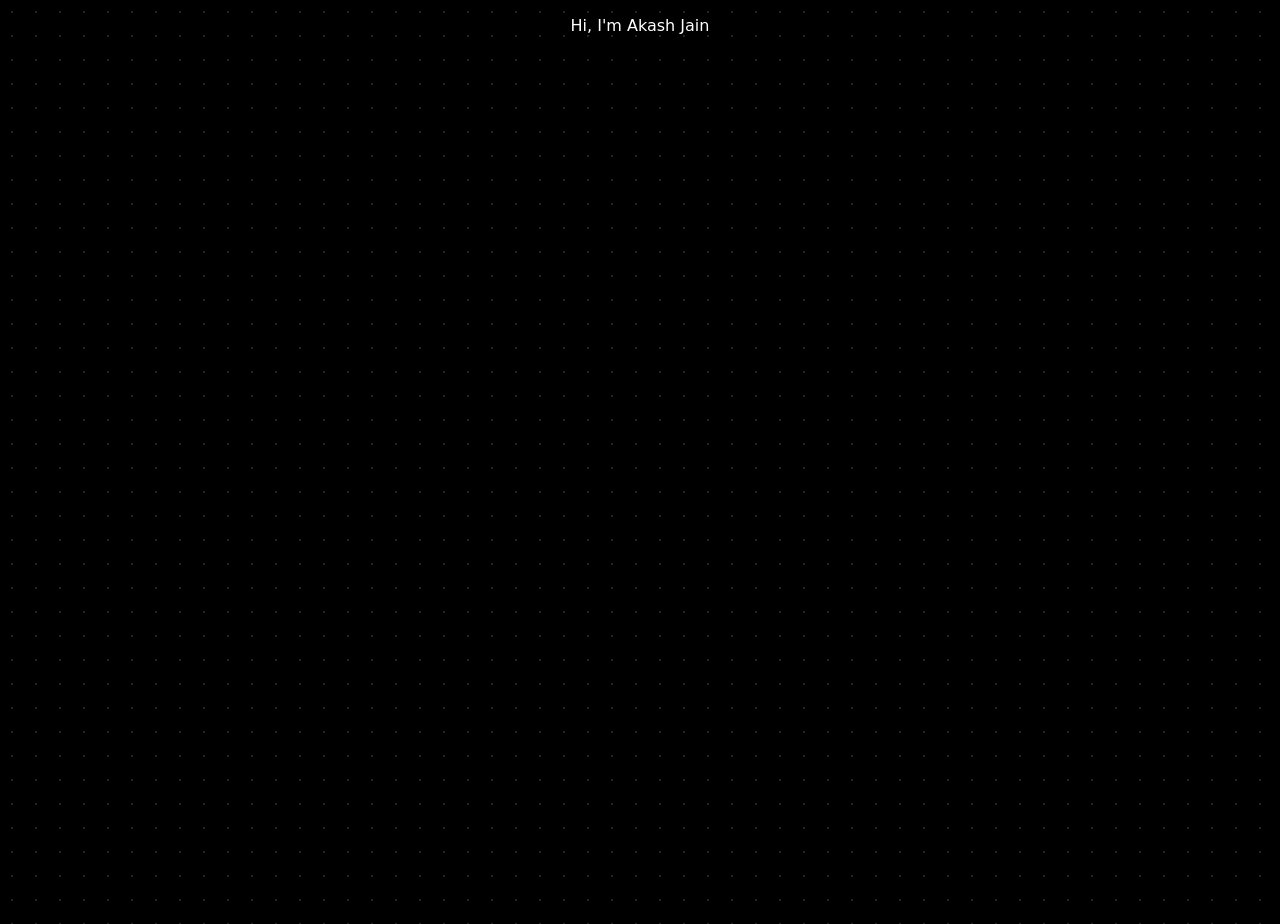
==== index.html @ e0bdb2ea "added aesthetics" ====
<!DOCTYPE html>
<html>
    <head>
        <meta charset = 'utf-8'>
        <title>Akash Jain</title>
        <link rel="stylesheet" href="styles.css" />
    </head>
    <body>
        <p>Hi, I'm Akash Jain</p>
    </body>
</html>
---- styles.css ----
img {
    width: 300px;
    height: 300px;
}
body{
    text-align: center;
    color: white;
    font-family: system-ui, -apple-system, BlinkMacSystemFont,
"Segoe UI", Roboto, sans-serif;
    min-height: 100vh;
    background-color: #000000;
    background-image: radial-gradient(
        rgba(255, 255, 255, 0.14) 1px,
        transparent 1px
    );
    background-size: 24px 24px;
}
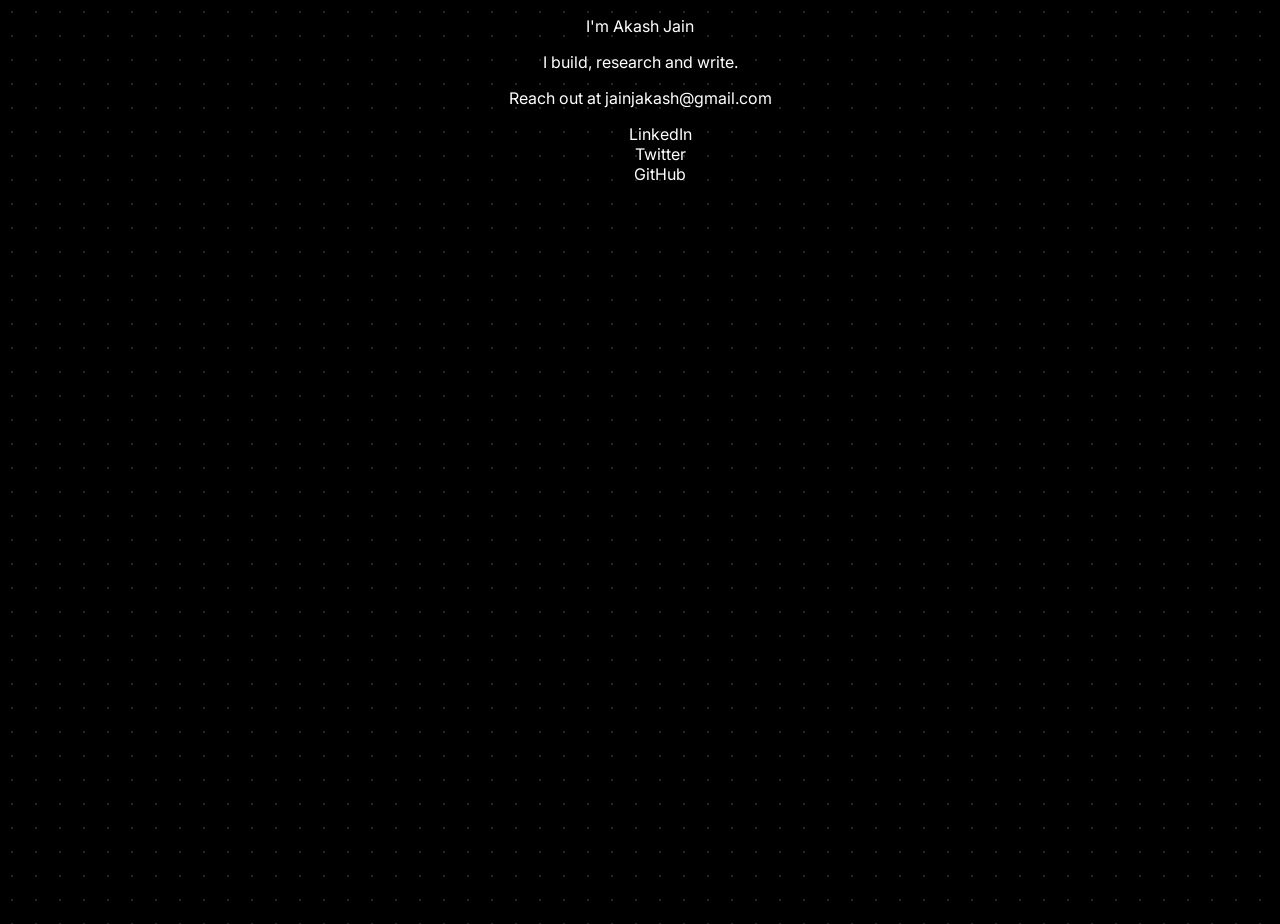
==== commit 9d3dd980: "basic changes" ====
--- a/index.html
+++ b/index.html
@@ -3,10 +3,20 @@
     <head>
         <meta charset = 'utf-8'>
         <title>Akash Jain</title>
+        <link rel="preconnect" href="https://fonts.googleapis.com"> <!--preconnect to get the CSS File-->
+        <link rel="preconnect" href="https://fonts.gstatic.com" crossorigin> <!--preconnect to download the actual .woff2 font file-->
+        <link href="https://fonts.googleapis.com/css2?family=Inter:wght@400;700&display=swap" rel="stylesheet">
         <link rel="stylesheet" href="styles.css" />
     </head>
     <body>
-        <p>Hi, I'm Akash Jain</p>
+        <p>I'm Akash Jain</p>
+        <p>I build, research and write.</p>
+        <p>Reach out at <a href = "mailto:jainjakash@gmail.com" style = "text-decoration: none; color: inherit;">jainjakash@gmail.com</a></p>
+        <ul style="list-style: none">
+            <li>LinkedIn</li>
+            <li>Twitter</li>
+            <li>GitHub</li>
+        </ul>
     </body>
 </html>
 
--- a/styles.css
+++ b/styles.css
@@ -5,7 +5,7 @@
 body{
     text-align: center;
     color: white;
-    font-family: system-ui, -apple-system, BlinkMacSystemFont,
+    font-family: "Inter", -apple-system, BlinkMacSystemFont,
 "Segoe UI", Roboto, sans-serif;
     min-height: 100vh;
     background-color: #000000;
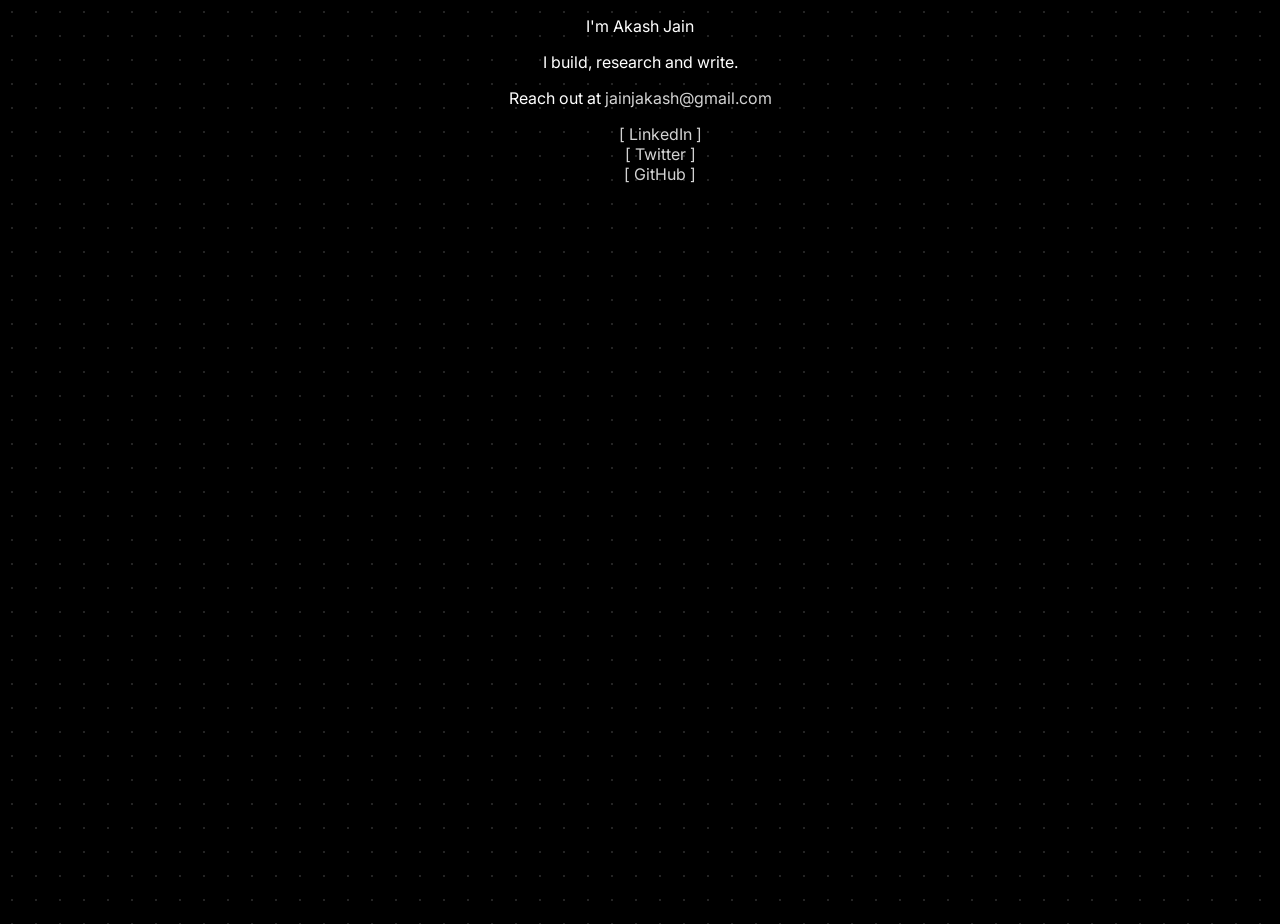
==== commit 1bb3794e: "classes for outreach" ====
--- a/index.html
+++ b/index.html
@@ -11,11 +11,11 @@
     <body>
         <p>I'm Akash Jain</p>
         <p>I build, research and write.</p>
-        <p>Reach out at <a href = "mailto:jainjakash@gmail.com" style = "text-decoration: none; color: inherit;">jainjakash@gmail.com</a></p>
+        <p>Reach out at <a href = "mailto:jainjakash@gmail.com" class = 'outreach'>jainjakash@gmail.com</a></p>
         <ul style="list-style: none">
-            <li>LinkedIn</li>
-            <li>Twitter</li>
-            <li>GitHub</li>
+            <li><a href = "https://www.linkedin.com/in/jainjakash/" class = 'outreach'>[ LinkedIn ]</a></li>
+            <li><a href = "https://x.com/ajain638/" class = 'outreach'>[ Twitter ]</a></li>
+            <li><a href = "https://github.com/jainjakash" class = 'outreach'>[ GitHub ]</a></li>
         </ul>
     </body>
 </html>
--- a/styles.css
+++ b/styles.css
@@ -15,4 +15,13 @@
     );
     background-size: 24px 24px;
 }
+
+.outreach {
+    color: lightgray;
+    text-decoration: none;
+}
+
+.outreach:hover {
+    color: white;
+}
     
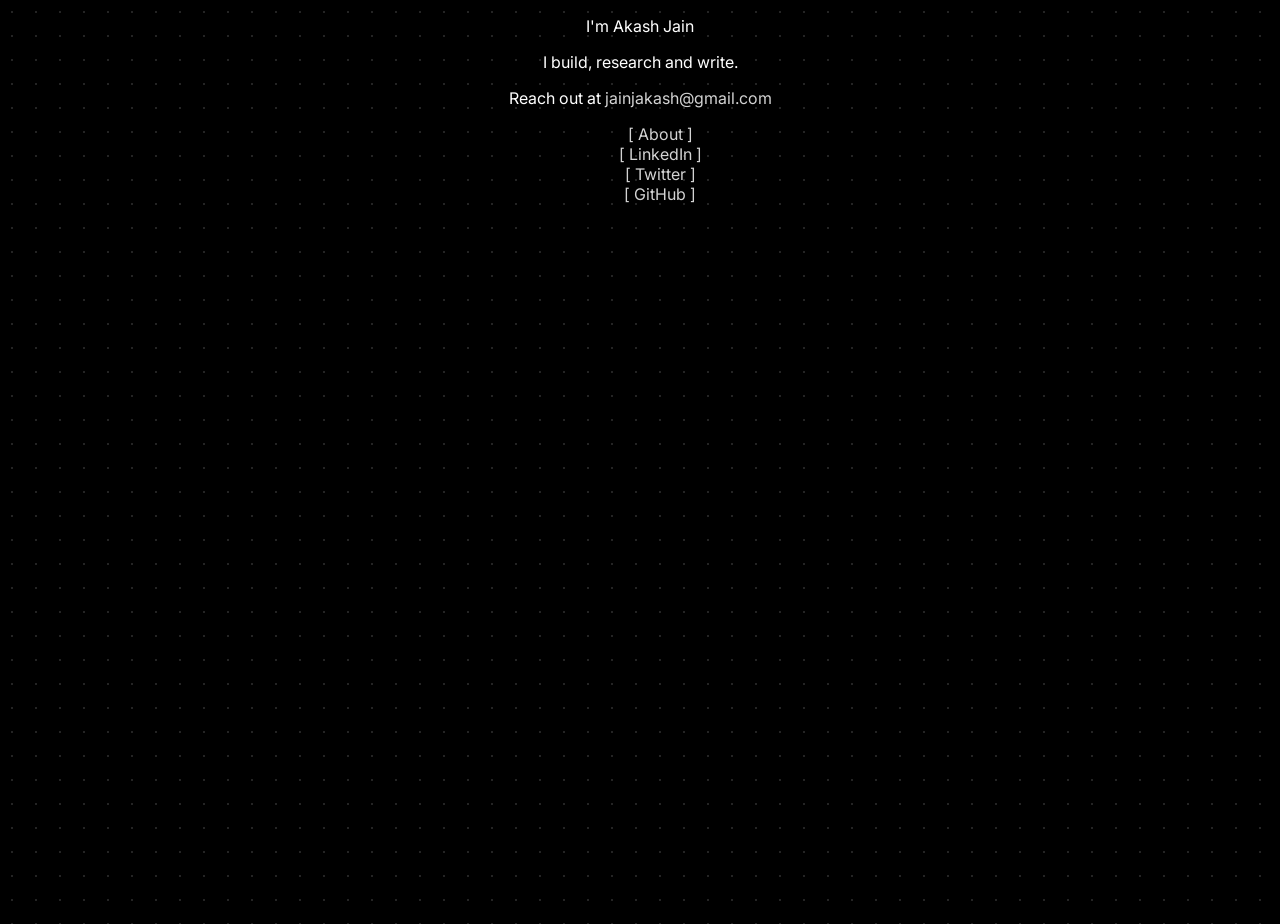
==== commit 058deae8: "added about page" ====
--- a/index.html
+++ b/index.html
@@ -13,6 +13,7 @@
         <p>I build, research and write.</p>
         <p>Reach out at <a href = "mailto:jainjakash@gmail.com" class = 'outreach'>jainjakash@gmail.com</a></p>
         <ul style="list-style: none">
+            <li><a href = "about.html" class = 'outreach'>[ About ]</a></li>
             <li><a href = "https://www.linkedin.com/in/jainjakash/" class = 'outreach'>[ LinkedIn ]</a></li>
             <li><a href = "https://x.com/ajain638/" class = 'outreach'>[ Twitter ]</a></li>
             <li><a href = "https://github.com/jainjakash" class = 'outreach'>[ GitHub ]</a></li>
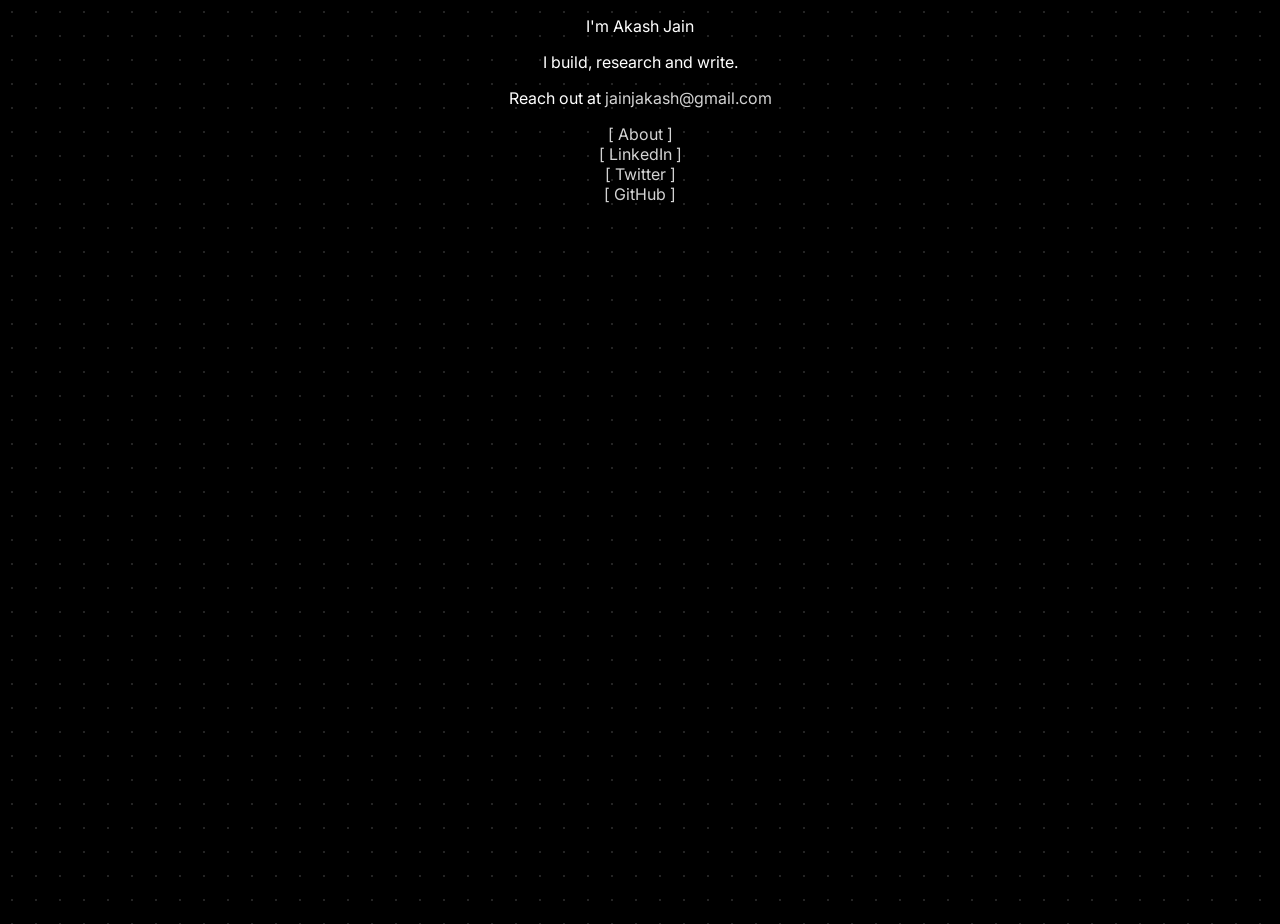
==== commit 2ddc26b4: "fixed spacing" ====
--- a/index.html
+++ b/index.html
@@ -12,8 +12,8 @@
         <p>I'm Akash Jain</p>
         <p>I build, research and write.</p>
         <p>Reach out at <a href = "mailto:jainjakash@gmail.com" class = 'outreach'>jainjakash@gmail.com</a></p>
-        <ul style="list-style: none">
-            <li><a href = "about.html" class = 'outreach'>[ About ]</a></li>
+        <ul>
+            <li><a href = "about/" class = 'outreach'>[ About ]</a></li>
             <li><a href = "https://www.linkedin.com/in/jainjakash/" class = 'outreach'>[ LinkedIn ]</a></li>
             <li><a href = "https://x.com/ajain638/" class = 'outreach'>[ Twitter ]</a></li>
             <li><a href = "https://github.com/jainjakash" class = 'outreach'>[ GitHub ]</a></li>
--- a/styles.css
+++ b/styles.css
@@ -1,7 +1,3 @@
-img {
-    width: 300px;
-    height: 300px;
-}
 body{
     text-align: center;
     color: white;
@@ -24,4 +20,10 @@
 .outreach:hover {
     color: white;
 }
+
+ul {
+    list-style: none;
+    padding: 0;
+    margin: 0;
+}
     
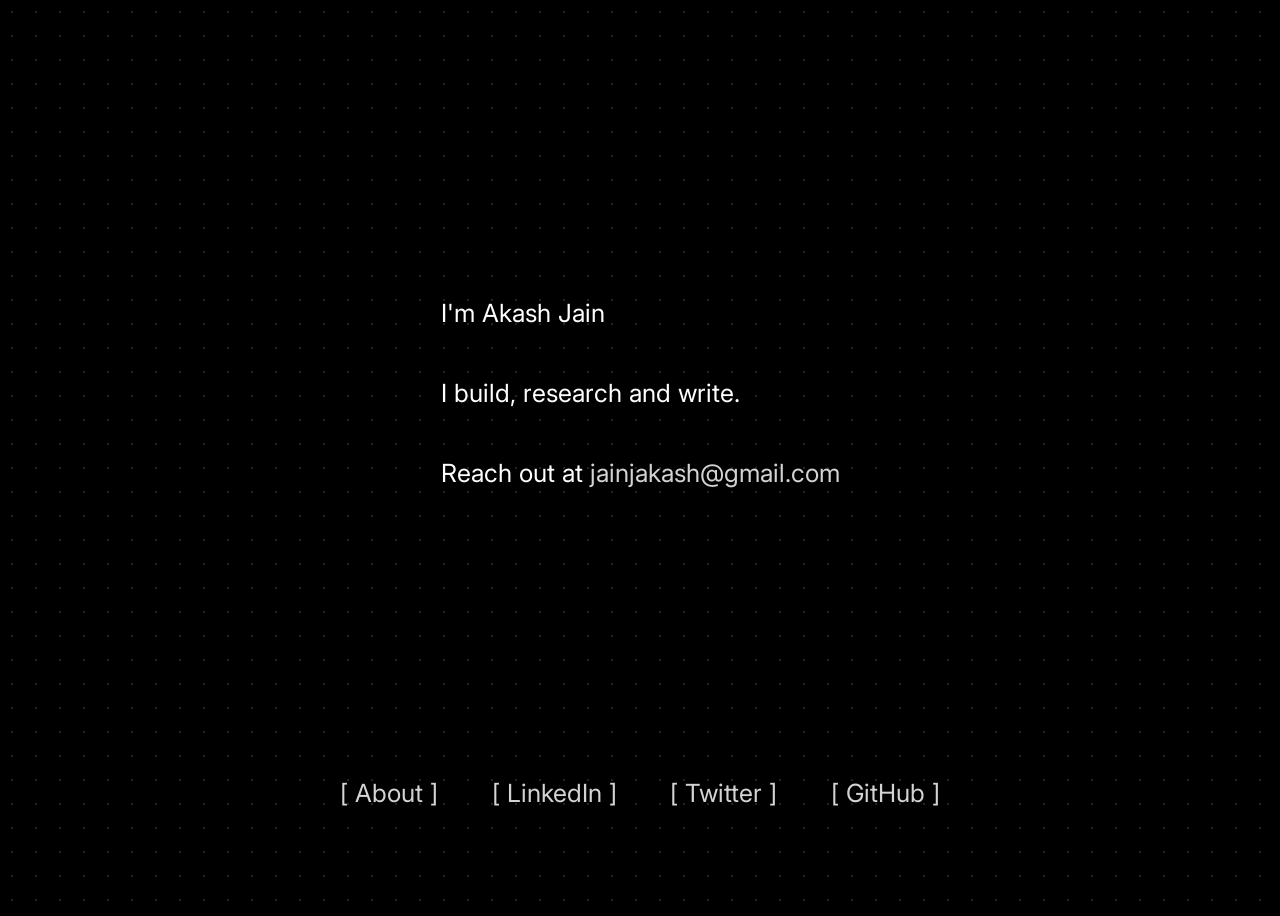
==== commit ac858577: "first stab at polished front page" ====
--- a/index.html
+++ b/index.html
@@ -9,15 +9,19 @@
         <link rel="stylesheet" href="styles.css" />
     </head>
     <body>
-        <p>I'm Akash Jain</p>
-        <p>I build, research and write.</p>
-        <p>Reach out at <a href = "mailto:jainjakash@gmail.com" class = 'outreach'>jainjakash@gmail.com</a></p>
-        <ul>
-            <li><a href = "about/" class = 'outreach'>[ About ]</a></li>
-            <li><a href = "https://www.linkedin.com/in/jainjakash/" class = 'outreach'>[ LinkedIn ]</a></li>
-            <li><a href = "https://x.com/ajain638/" class = 'outreach'>[ Twitter ]</a></li>
-            <li><a href = "https://github.com/jainjakash" class = 'outreach'>[ GitHub ]</a></li>
-        </ul>
+        <div class = 'root'>
+            <div class = 'intro'>
+                <p>I'm Akash Jain</p>
+                <p>I build, research and write.</p>
+                <p>Reach out at <a href = "mailto:jainjakash@gmail.com" class = 'outreach'>jainjakash@gmail.com</a></p>
+            </div>
+            <ul class = 'links'>
+                <li><a href = "about/" class = 'outreach'>[ About ]</a></li>
+                <li><a href = "https://www.linkedin.com/in/jainjakash/" class = 'outreach'>[ LinkedIn ]</a></li>
+                <li><a href = "https://x.com/ajain638/" class = 'outreach'>[ Twitter ]</a></li>
+                <li><a href = "https://github.com/jainjakash" class = 'outreach'>[ GitHub ]</a></li>
+            </ul>
+        </div>
     </body>
 </html>
 
--- a/styles.css
+++ b/styles.css
@@ -1,8 +1,8 @@
 body{
-    text-align: center;
     color: white;
     font-family: "Inter", -apple-system, BlinkMacSystemFont,
 "Segoe UI", Roboto, sans-serif;
+    font-size: 25px;
     min-height: 100vh;
     background-color: #000000;
     background-image: radial-gradient(
@@ -10,6 +10,27 @@
         transparent 1px
     );
     background-size: 24px 24px;
+}
+
+.root {
+    display: flex;
+    flex-direction: column;
+    align-items: center;
+    min-height: 100vh;
+}
+
+.intro {
+    display: flex;
+    flex-direction: column;
+    justify-content: center;
+    flex: 1;
+} 
+
+.links {
+    display: flex;
+    margin-bottom: 100px;
+    min-width: 600px;
+    justify-content: space-between;
 }
 
 .outreach {
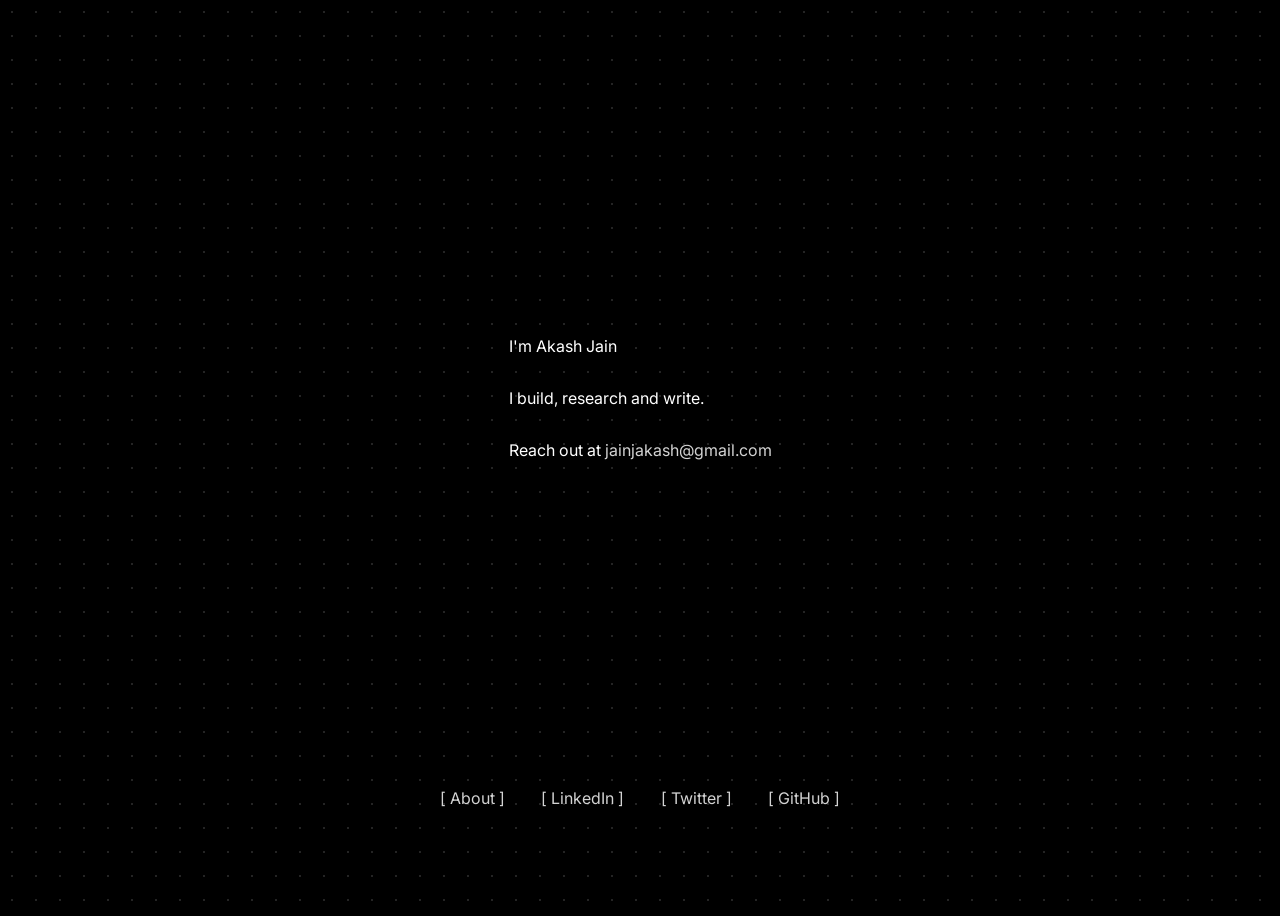
==== commit 4b40f8bc: "fixed mag errors" ====
--- a/index.html
+++ b/index.html
@@ -2,6 +2,7 @@
 <html>
     <head>
         <meta charset = 'utf-8'>
+        <meta name="viewport" content="width=device-width, initial-scale=1.0">
         <title>Akash Jain</title>
         <link rel="preconnect" href="https://fonts.googleapis.com"> <!--preconnect to get the CSS File-->
         <link rel="preconnect" href="https://fonts.gstatic.com" crossorigin> <!--preconnect to download the actual .woff2 font file-->
--- a/styles.css
+++ b/styles.css
@@ -2,7 +2,7 @@
     color: white;
     font-family: "Inter", -apple-system, BlinkMacSystemFont,
 "Segoe UI", Roboto, sans-serif;
-    font-size: 25px;
+    font-size: 16px;
     min-height: 100vh;
     background-color: #000000;
     background-image: radial-gradient(
@@ -12,25 +12,36 @@
     background-size: 24px 24px;
 }
 
-.root {
+.root, .about-root {
     display: flex;
     flex-direction: column;
     align-items: center;
     min-height: 100vh;
 }
 
-.intro {
+.intro, .descriptions {
     display: flex;
     flex-direction: column;
     justify-content: center;
+    max-width: 500px;
     flex: 1;
 } 
 
 .links {
     display: flex;
     margin-bottom: 100px;
-    min-width: 600px;
+    min-width: 400px;
     justify-content: space-between;
+}
+
+.back-to-home {
+    margin-bottom: 100px;
+}
+
+.past-experiences {
+    display: flex;
+    flex-direction: column;
+    gap: 10px;
 }
 
 .outreach {
@@ -47,4 +58,8 @@
     padding: 0;
     margin: 0;
 }
+
+.description-text {
+    color: gray
+}
     
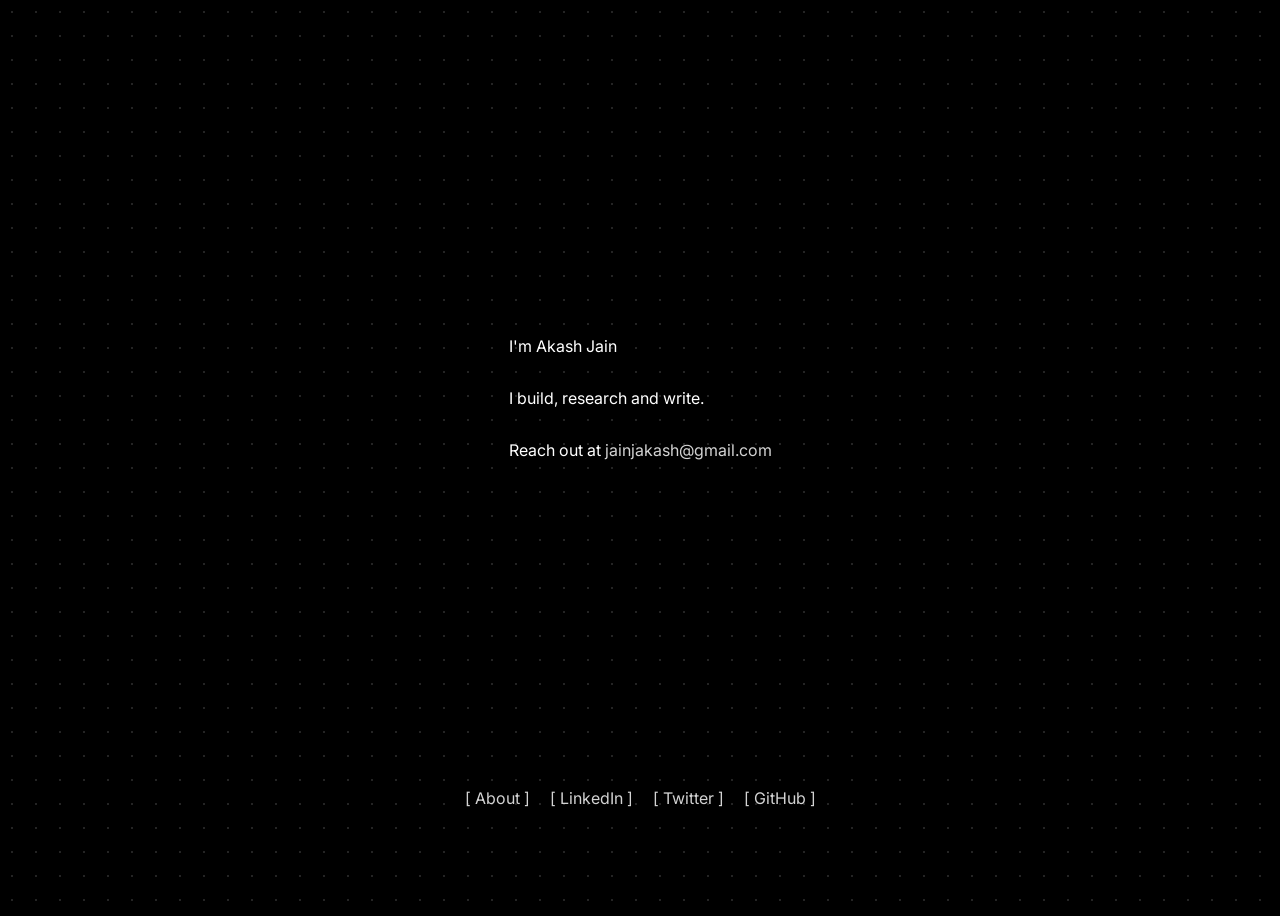
==== commit b284e88a: "twitter update" ====
--- a/index.html
+++ b/index.html
@@ -19,7 +19,7 @@
             <ul class = 'links'>
                 <li><a href = "about/" class = 'outreach'>[ About ]</a></li>
                 <li><a href = "https://www.linkedin.com/in/jainjakash/" class = 'outreach'>[ LinkedIn ]</a></li>
-                <li><a href = "https://x.com/ajain638/" class = 'outreach'>[ Twitter ]</a></li>
+                <li><a href = "https://x.com/akashjain_0/" class = 'outreach'>[ Twitter ]</a></li>
                 <li><a href = "https://github.com/jainjakash" class = 'outreach'>[ GitHub ]</a></li>
             </ul>
         </div>
--- a/styles.css
+++ b/styles.css
@@ -23,15 +23,14 @@
     display: flex;
     flex-direction: column;
     justify-content: center;
-    max-width: 500px;
+    max-width: clamp(320px, 90vw, 500px);
     flex: 1;
 } 
 
 .links {
     display: flex;
     margin-bottom: 100px;
-    min-width: 400px;
-    justify-content: space-between;
+    gap: 20px;
 }
 
 .back-to-home {
